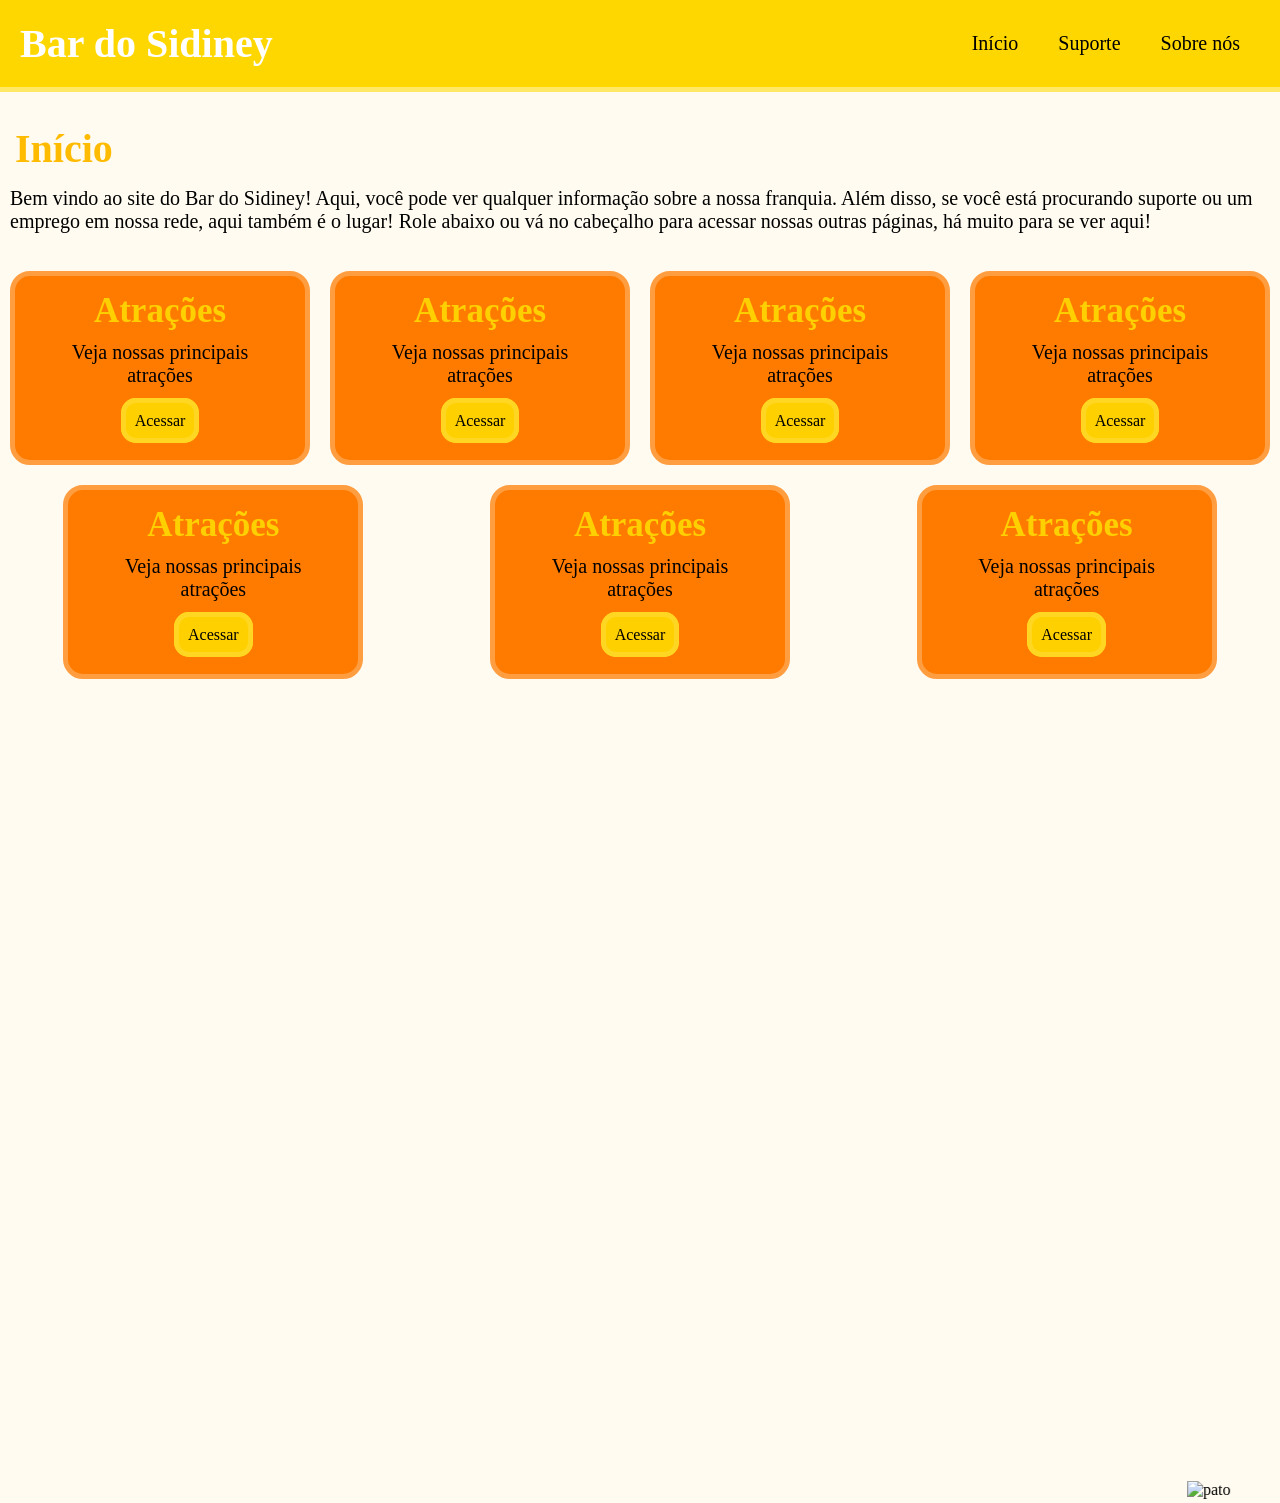
==== bar-do-sidiney/Inicio.html @ 0ec59ae5 "colocando abas" ====
<!DOCTYPE html>
<html lang="pt">
<head>
    <meta charset="UTF-8">
    <meta name="viewport" content="width=device-width, initial-scale=1.0">
    <title>Bar do Sidiney - Inicio</title>

    <link rel="stylesheet" href="./css/fonte.css">
     <link rel="icon" type="image" href="https://encrypted-tbn0.gstatic.com/images?q=tbn:ANd9GcRnkXn_z4kFiTwv2OBM0XS_bFvnZE_AmcX0mQ&s">
    
</head>

<body>
    <!-- cabeçalho -->
    <main class="principal">
        <header>
            <section class="secao">
                <h1>Bar do Sidiney</h1>

                <nav>
                    <ul>
                        <li><a href="Inicio.html">Início</a></li>
                        <li><a href="#">Suporte</a></li>
                        <li><a href="sobre-nos.html">Sobre nós</a></li>
                    </ul>
                </nav>
            </section>
        </header>
    </main>

    <br>

    <h2>Início</h2>
    <p>
        Bem vindo ao site do Bar do Sidiney! Aqui, você pode ver qualquer informação sobre a nossa franquia.
        Além disso, se você está procurando suporte ou um emprego em nossa rede, aqui também é o lugar! 
        Role abaixo ou vá no cabeçalho para acessar nossas outras páginas, há muito para se ver aqui!
    </p>
    <br>

    <section class="abas">
        <div class="aba1">
            <h3>Atrações</h3>
            <p>Veja nossas principais atrações</p>
            <a href="atracoes.html">Acessar</a>
        </div>

        <div class="aba1">
            <h3>Atrações</h3>
            <p>Veja nossas principais atrações</p>
            <a href="atracoes.html">Acessar</a>
        </div>

        <div class="aba1">
            <h3>Atrações</h3>
            <p>Veja nossas principais atrações</p>
            <a href="atracoes.html">Acessar</a>
        </div>

        <div class="aba1">
            <h3>Atrações</h3>
            <p>Veja nossas principais atrações</p>
            <a href="atracoes.html">Acessar</a>
        </div>

        <div class="aba1">
            <h3>Atrações</h3>
            <p>Veja nossas principais atrações</p>
            <a href="atracoes.html">Acessar</a>
        </div>

        <div class="aba1">
            <h3>Atrações</h3>
            <p>Veja nossas principais atrações</p>
            <a href="atracoes.html">Acessar</a>
        </div>

        <div class="aba1">
            <h3>Atrações</h3>
            <p>Veja nossas principais atrações</p>
            <a href="atracoes.html">Acessar</a>
        </div>
    
    </section>


    <br><br><br><br><br><br><br><br><br><br><br><br><br><br><br><br><br><br><br><br><br><br><br><br><br><br><br>
    <br><br><br><br><br><br><br><br><br><br><br><br><br><br><br><br><br>
    <marquee><img src="https://i.redd.it/vso0uqvrw8j51.gif" alt="pato"></marquee>
       
</body>
</html>
---- bar-do-sidiney/css/fonte.css ----
p {
    font-size: 20px;
    margin: 10px;
}

h2 {
    font-size: 40px;
    color: #ffbb00;
    margin: 15px;
}



header {
    background: #FFD700;
    color: white;
    border-bottom: #ffe866 solid 5px;
}

body {
    background: #fffbf0;
}

* {
    margin: 0;
    padding: 0;
    list-style: none;
    font-family: 'comic sans ms' ;
}

header nav ul {
    display: flex;
    margin: 20px;
}

.secao {
    justify-content: space-between;
    display: flex;
    /*border: 2px red solid;*/
    max-width: 1300px;
    margin: 0 auto;
    align-items: center;
    flex-wrap: wrap;
    width: 100%;
}

header h1 {
    margin: 20px;
    font-size: 40px;
  /*  border: 2px solid red */
}

header nav ul a {
    margin: 20px;
    color: black;
    font-size: 20px;
    text-decoration: none;
}

header nav ul a:hover {
    color: #ff7b00;
}

/* Abas */

.abas {
    display: flex;
    justify-content: space-around;
    flex-wrap: wrap;
}

.aba1 {
    background: #ff7b00;
    padding: 15px;
    max-width: 260px;
    text-align: center;
    border-radius: 20px;
    padding-bottom: 30px;
    border: 5px solid #ff9d41;
    margin: 10px;
}

.aba1 a {
    text-decoration: none;
    background: #ffd000;
    border: 5px solid #ffd723;
    color: black;
    padding: 9px;
    border-radius: 15px;
}

.aba1 a:hover {
    background-color: #ffdf50;
    border: 5px solid #ffe573
}

.aba1 h3 {
    font-size: 35px;
    color: #ffd000;
}

.aba1 p {
    padding-bottom: 15px;
}
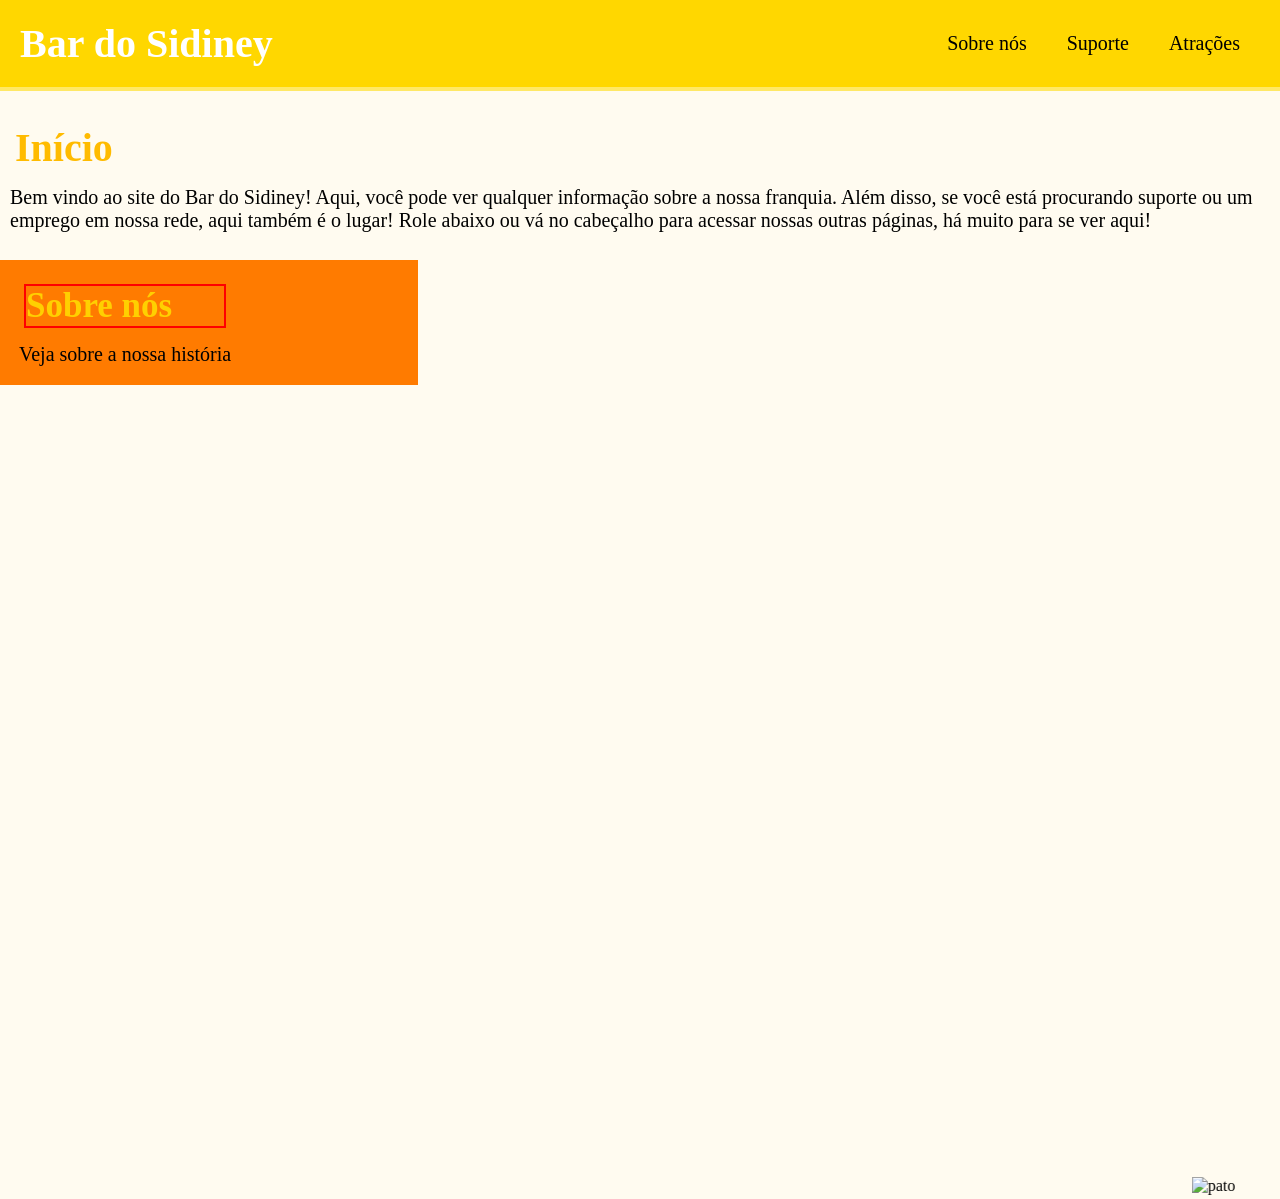
==== commit 2ddaf3ac: "atualização" ====
--- a/bar-do-sidiney/Inicio.html
+++ b/bar-do-sidiney/Inicio.html
@@ -6,7 +6,6 @@
     <title>Bar do Sidiney - Inicio</title>
 
     <link rel="stylesheet" href="./css/fonte.css">
-     <link rel="icon" type="image" href="https://encrypted-tbn0.gstatic.com/images?q=tbn:ANd9GcRnkXn_z4kFiTwv2OBM0XS_bFvnZE_AmcX0mQ&s">
     
 </head>
 
@@ -19,9 +18,9 @@
 
                 <nav>
                     <ul>
-                        <li><a href="Inicio.html">Início</a></li>
+                        <li><a href="sobre-nos.html">Sobre nós</a></li>
                         <li><a href="#">Suporte</a></li>
-                        <li><a href="sobre-nos.html">Sobre nós</a></li>
+                        <li><a href="#">Atrações</a></li>
                     </ul>
                 </nav>
             </section>
@@ -39,48 +38,10 @@
     <br>
 
     <section class="abas">
-        <div class="aba1">
-            <h3>Atrações</h3>
-            <p>Veja nossas principais atrações</p>
-            <a href="atracoes.html">Acessar</a>
+        <div class="aba">
+            <h3>Sobre nós</h3>
+            <p>Veja sobre a nossa história</p>
         </div>
-
-        <div class="aba1">
-            <h3>Atrações</h3>
-            <p>Veja nossas principais atrações</p>
-            <a href="atracoes.html">Acessar</a>
-        </div>
-
-        <div class="aba1">
-            <h3>Atrações</h3>
-            <p>Veja nossas principais atrações</p>
-            <a href="atracoes.html">Acessar</a>
-        </div>
-
-        <div class="aba1">
-            <h3>Atrações</h3>
-            <p>Veja nossas principais atrações</p>
-            <a href="atracoes.html">Acessar</a>
-        </div>
-
-        <div class="aba1">
-            <h3>Atrações</h3>
-            <p>Veja nossas principais atrações</p>
-            <a href="atracoes.html">Acessar</a>
-        </div>
-
-        <div class="aba1">
-            <h3>Atrações</h3>
-            <p>Veja nossas principais atrações</p>
-            <a href="atracoes.html">Acessar</a>
-        </div>
-
-        <div class="aba1">
-            <h3>Atrações</h3>
-            <p>Veja nossas principais atrações</p>
-            <a href="atracoes.html">Acessar</a>
-        </div>
-    
     </section>
 
 
--- a/bar-do-sidiney/css/fonte.css
+++ b/bar-do-sidiney/css/fonte.css
@@ -9,12 +9,16 @@
     margin: 15px;
 }
 
-
+h3 {
+    font-size: 35px;
+    color: #ffd000;
+    margin: 15px;
+}
 
 header {
     background: #FFD700;
     color: white;
-    border-bottom: #ffe866 solid 5px;
+    border-bottom: #ffe866 solid 4px;
 }
 
 body {
@@ -25,7 +29,7 @@
     margin: 0;
     padding: 0;
     list-style: none;
-    font-family: 'comic sans ms' ;
+    font-family: Verdana;
 }
 
 header nav ul {
@@ -36,12 +40,7 @@
 .secao {
     justify-content: space-between;
     display: flex;
-    /*border: 2px red solid;*/
-    max-width: 1300px;
-    margin: 0 auto;
     align-items: center;
-    flex-wrap: wrap;
-    width: 100%;
 }
 
 header h1 {
@@ -61,45 +60,14 @@
     color: #ff7b00;
 }
 
-/* Abas */
-
 .abas {
+    background: #ff7b00;
+    padding: 9px;
     display: flex;
-    justify-content: space-around;
-    flex-wrap: wrap;
+    justify-content: space-between;
+    max-width: 400px;
 }
 
-.aba1 {
-    background: #ff7b00;
-    padding: 15px;
-    max-width: 260px;
-    text-align: center;
-    border-radius: 20px;
-    padding-bottom: 30px;
-    border: 5px solid #ff9d41;
-    margin: 10px;
-}
-
-.aba1 a {
-    text-decoration: none;
-    background: #ffd000;
-    border: 5px solid #ffd723;
-    color: black;
-    padding: 9px;
-    border-radius: 15px;
-}
-
-.aba1 a:hover {
-    background-color: #ffdf50;
-    border: 5px solid #ffe573
-}
-
-.aba1 h3 {
-    font-size: 35px;
-    color: #ffd000;
-}
-
-.aba1 p {
-    padding-bottom: 15px;
-}
-
+.aba h3 {
+    border: 2px solid red;
+}
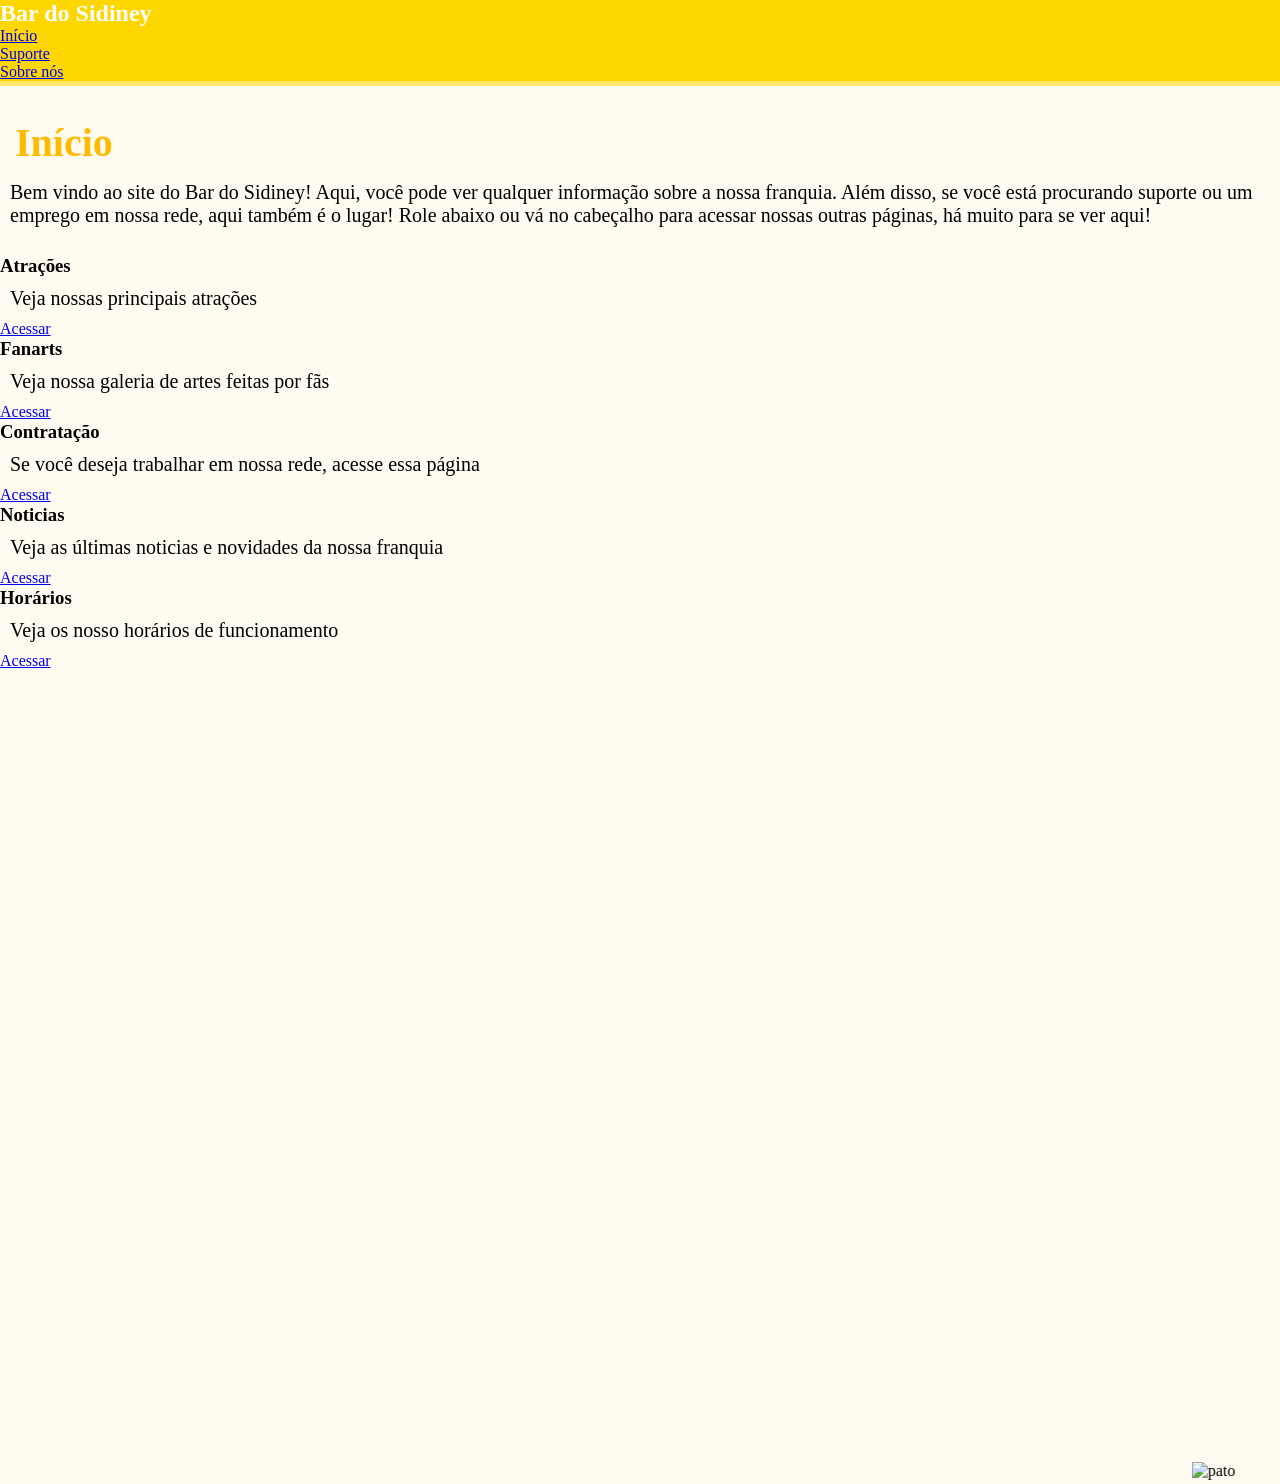
==== commit 4866a9f5: "atualização" ====
--- a/bar-do-sidiney/Inicio.html
+++ b/bar-do-sidiney/Inicio.html
@@ -6,6 +6,7 @@
     <title>Bar do Sidiney - Inicio</title>
 
     <link rel="stylesheet" href="./css/fonte.css">
+     <link rel="icon" type="image" href="https://encrypted-tbn0.gstatic.com/images?q=tbn:ANd9GcRnkXn_z4kFiTwv2OBM0XS_bFvnZE_AmcX0mQ&s">
     
 </head>
 
@@ -18,9 +19,9 @@
 
                 <nav>
                     <ul>
+                        <li><a href="Inicio.html">Início</a></li>
+                        <li><a href="#">Suporte</a></li>
                         <li><a href="sobre-nos.html">Sobre nós</a></li>
-                        <li><a href="#">Suporte</a></li>
-                        <li><a href="#">Atrações</a></li>
                     </ul>
                 </nav>
             </section>
@@ -38,10 +39,37 @@
     <br>
 
     <section class="abas">
-        <div class="aba">
-            <h3>Sobre nós</h3>
-            <p>Veja sobre a nossa história</p>
+        
+        <div class="aba1">
+            <h3>Atrações</h3>
+            <p>Veja nossas principais atrações</p>
+            <a href="atracoes.html">Acessar</a>
         </div>
+
+        <div class="aba2">
+            <h3>Fanarts</h3>
+            <p>Veja nossa galeria de artes feitas por fãs </p>
+            <a href="#">Acessar</a>
+        </div>
+
+        <div class="aba1">
+            <h3>Contratação</h3>
+            <p>Se você deseja trabalhar em nossa rede, acesse essa página</p>
+            <a href="#">Acessar</a>
+        </div>
+
+        <div class="aba2">
+            <h3>Noticias</h3>
+            <p>Veja as últimas noticias e novidades da nossa franquia</p>
+            <a href="#">Acessar</a>
+        </div>
+
+         <div class="aba1">
+            <h3>Horários</h3>
+            <p>Veja os nosso horários de funcionamento</p>
+            <a href="#">Acessar</a>
+        </div>
+    
     </section>
 
 
--- a/bar-do-sidiney/css/fonte.css
+++ b/bar-do-sidiney/css/fonte.css
@@ -9,16 +9,12 @@
     margin: 15px;
 }
 
-h3 {
-    font-size: 35px;
-    color: #ffd000;
-    margin: 15px;
-}
+
 
 header {
     background: #FFD700;
     color: white;
-    border-bottom: #ffe866 solid 4px;
+    border-bottom: #ffe866 solid 5px;
 }
 
 body {
@@ -29,8 +25,7 @@
     margin: 0;
     padding: 0;
     list-style: none;
-    font-family: Verdana;
-}
+    font-family: 'Bahnschrift10 2 10 2}
 
 header nav ul {
     display: flex;
@@ -40,7 +35,12 @@
 .secao {
     justify-content: space-between;
     display: flex;
+    /*border: 2px red solid;*/
+    max-width: 1300px;
+    margin: 0 auto;
     align-items: center;
+    flex-wrap: wrap;
+    width: 100%;
 }
 
 header h1 {
@@ -60,14 +60,86 @@
     color: #ff7b00;
 }
 
-.abas {
-    background: #ff7b00;
-    padding: 9px;
-    display: flex;
-    justify-content: space-between;
-    max-width: 400px;
-}
+
 
 .aba h3 {
     border: 2px solid red;
+}
+/* Abas */
+
+.abas {
+    display: flex;
+    justify-content: space-evenly;
+    flex-wrap: wrap;
+}
+
+/* Aba 1 */
+
+.aba1 {
+    background: #ff7b00;
+    padding: 15px;
+    max-width: 260px;
+    text-align: center;
+    border-radius: 20px;
+    padding-bottom: 30px;
+    border: 5px solid #ff9d41;
+    margin: 10px;
+}
+
+.aba1 a {
+    text-decoration: none;
+    background: #ffd000;
+    border: 5px solid #ffd723;
+    color: black;
+    padding: 9px;
+    border-radius: 15px;
+}
+
+.aba1 a:hover {
+    background-color: #ffe46a;
+    border: 5px solid #ffeb8f
+}
+
+.aba1 h3 {
+    font-size: 35px;
+    color: #ffd000;
+}
+
+.aba1 p {
+    padding-bottom: 15px;
+}
+/* Aba 2 */
+
+.aba2 {
+    background: #ffd000;
+    padding: 15px;
+    max-width: 260px;
+    text-align: center;
+    border-radius: 20px;
+    padding-bottom: 30px;
+    border: 5px solid #ffe573;
+    margin: 10px;
+}
+
+.aba2 a {
+    text-decoration: none;
+    background: #ff7b00;
+    border: 5px solid #ff9d41;
+    color: black;
+    padding: 9px;
+    border-radius: 15px;
+}
+
+.aba2 a:hover {
+    background-color: #ff9d41;
+    border: 5px solid #ffb56f;
+}
+
+.aba2 h3 {
+    font-size: 35px;
+    color: #ff7b00;
+}
+
+.aba2 p {
+    padding-bottom: 15px;
 }
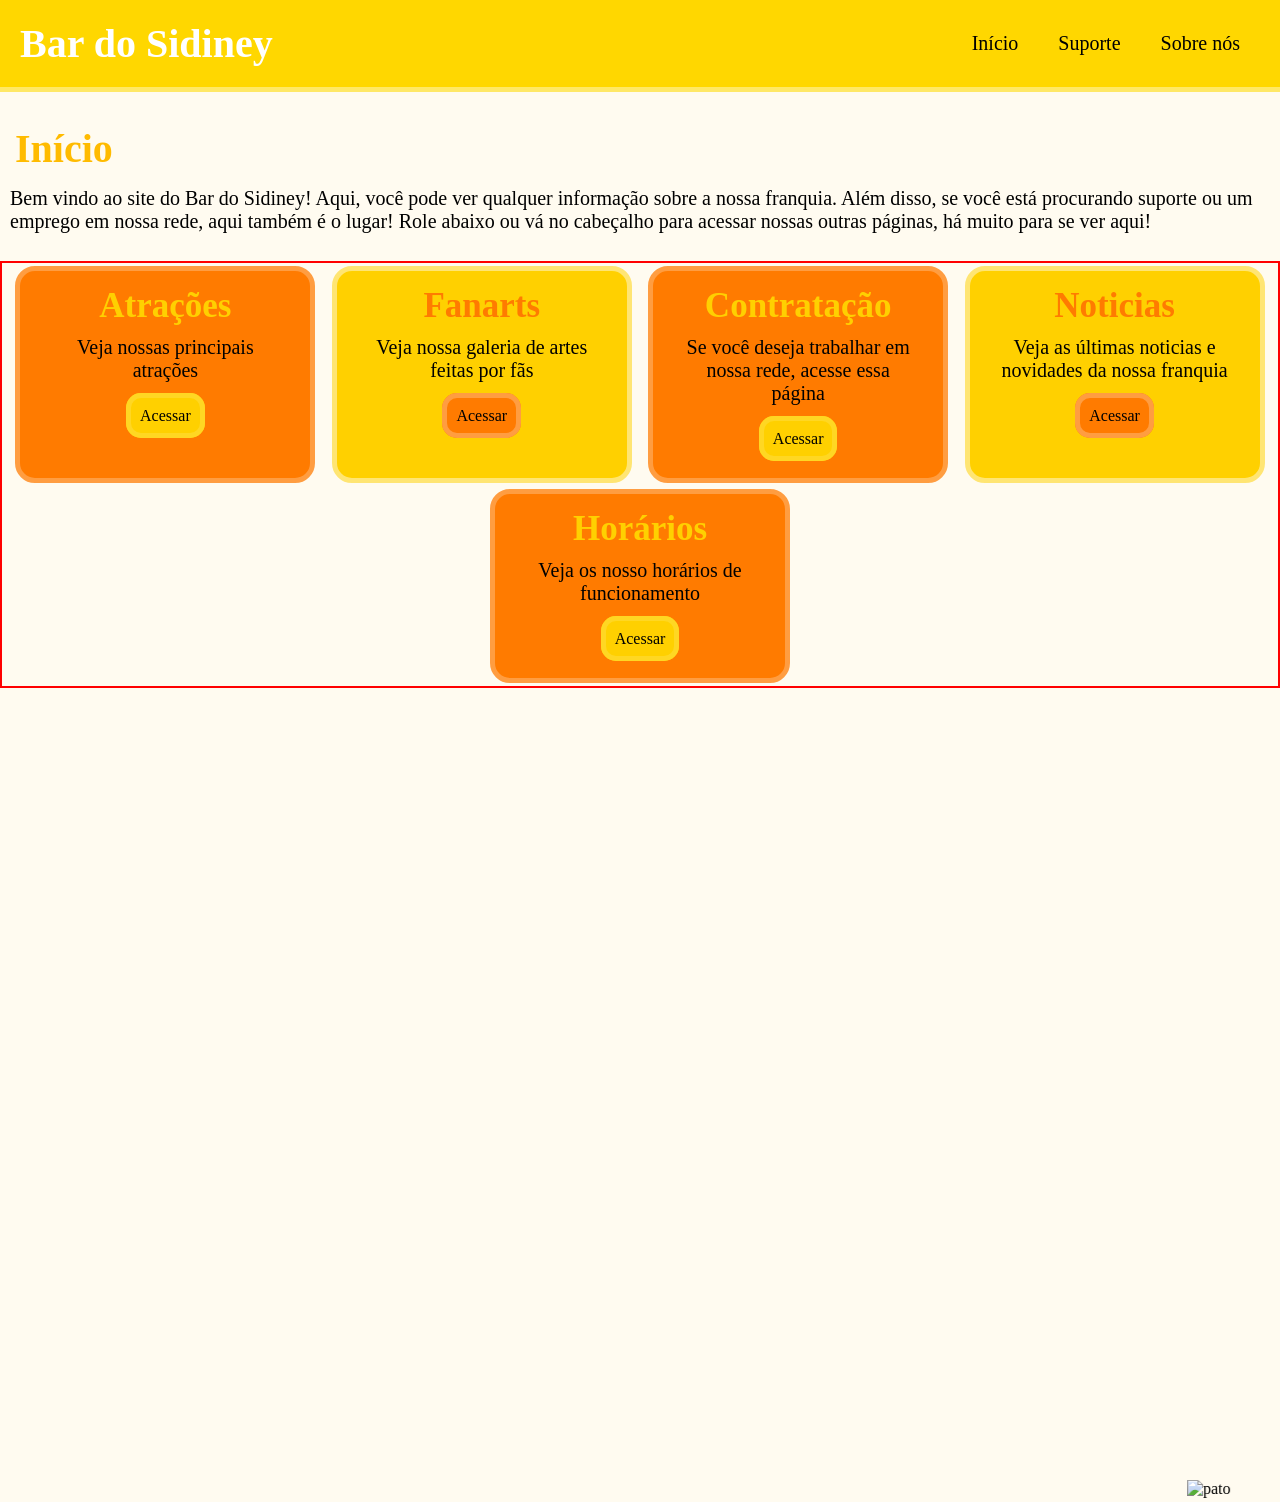
==== commit 997cc95c: "corrigindo bug" ====
--- a/bar-do-sidiney/Inicio.html
+++ b/bar-do-sidiney/Inicio.html
@@ -46,7 +46,7 @@
             <a href="atracoes.html">Acessar</a>
         </div>
 
-        <div class="aba2">
+        <div class="aba1 aba2">
             <h3>Fanarts</h3>
             <p>Veja nossa galeria de artes feitas por fãs </p>
             <a href="#">Acessar</a>
@@ -58,7 +58,7 @@
             <a href="#">Acessar</a>
         </div>
 
-        <div class="aba2">
+        <div class="aba1 aba2">
             <h3>Noticias</h3>
             <p>Veja as últimas noticias e novidades da nossa franquia</p>
             <a href="#">Acessar</a>
--- a/bar-do-sidiney/css/fonte.css
+++ b/bar-do-sidiney/css/fonte.css
@@ -25,7 +25,7 @@
     margin: 0;
     padding: 0;
     list-style: none;
-    font-family: 'Bahnschrift10 2 10 2}
+    font-family: 'Bahnschrift'}
 
 header nav ul {
     display: flex;
@@ -60,17 +60,13 @@
     color: #ff7b00;
 }
 
-
-
-.aba h3 {
-    border: 2px solid red;
-}
 /* Abas */
 
 .abas {
     display: flex;
     justify-content: space-evenly;
     flex-wrap: wrap;
+    border: 2px solid red;
 }
 
 /* Aba 1 */
@@ -83,7 +79,7 @@
     border-radius: 20px;
     padding-bottom: 30px;
     border: 5px solid #ff9d41;
-    margin: 10px;
+    margin: 3px;
 }
 
 .aba1 a {
@@ -108,26 +104,18 @@
 .aba1 p {
     padding-bottom: 15px;
 }
+
 /* Aba 2 */
 
 .aba2 {
     background: #ffd000;
-    padding: 15px;
-    max-width: 260px;
-    text-align: center;
-    border-radius: 20px;
-    padding-bottom: 30px;
     border: 5px solid #ffe573;
-    margin: 10px;
 }
 
 .aba2 a {
-    text-decoration: none;
     background: #ff7b00;
     border: 5px solid #ff9d41;
-    color: black;
-    padding: 9px;
-    border-radius: 15px;
+   
 }
 
 .aba2 a:hover {
@@ -136,10 +124,5 @@
 }
 
 .aba2 h3 {
-    font-size: 35px;
     color: #ff7b00;
-}
-
-.aba2 p {
-    padding-bottom: 15px;
 }
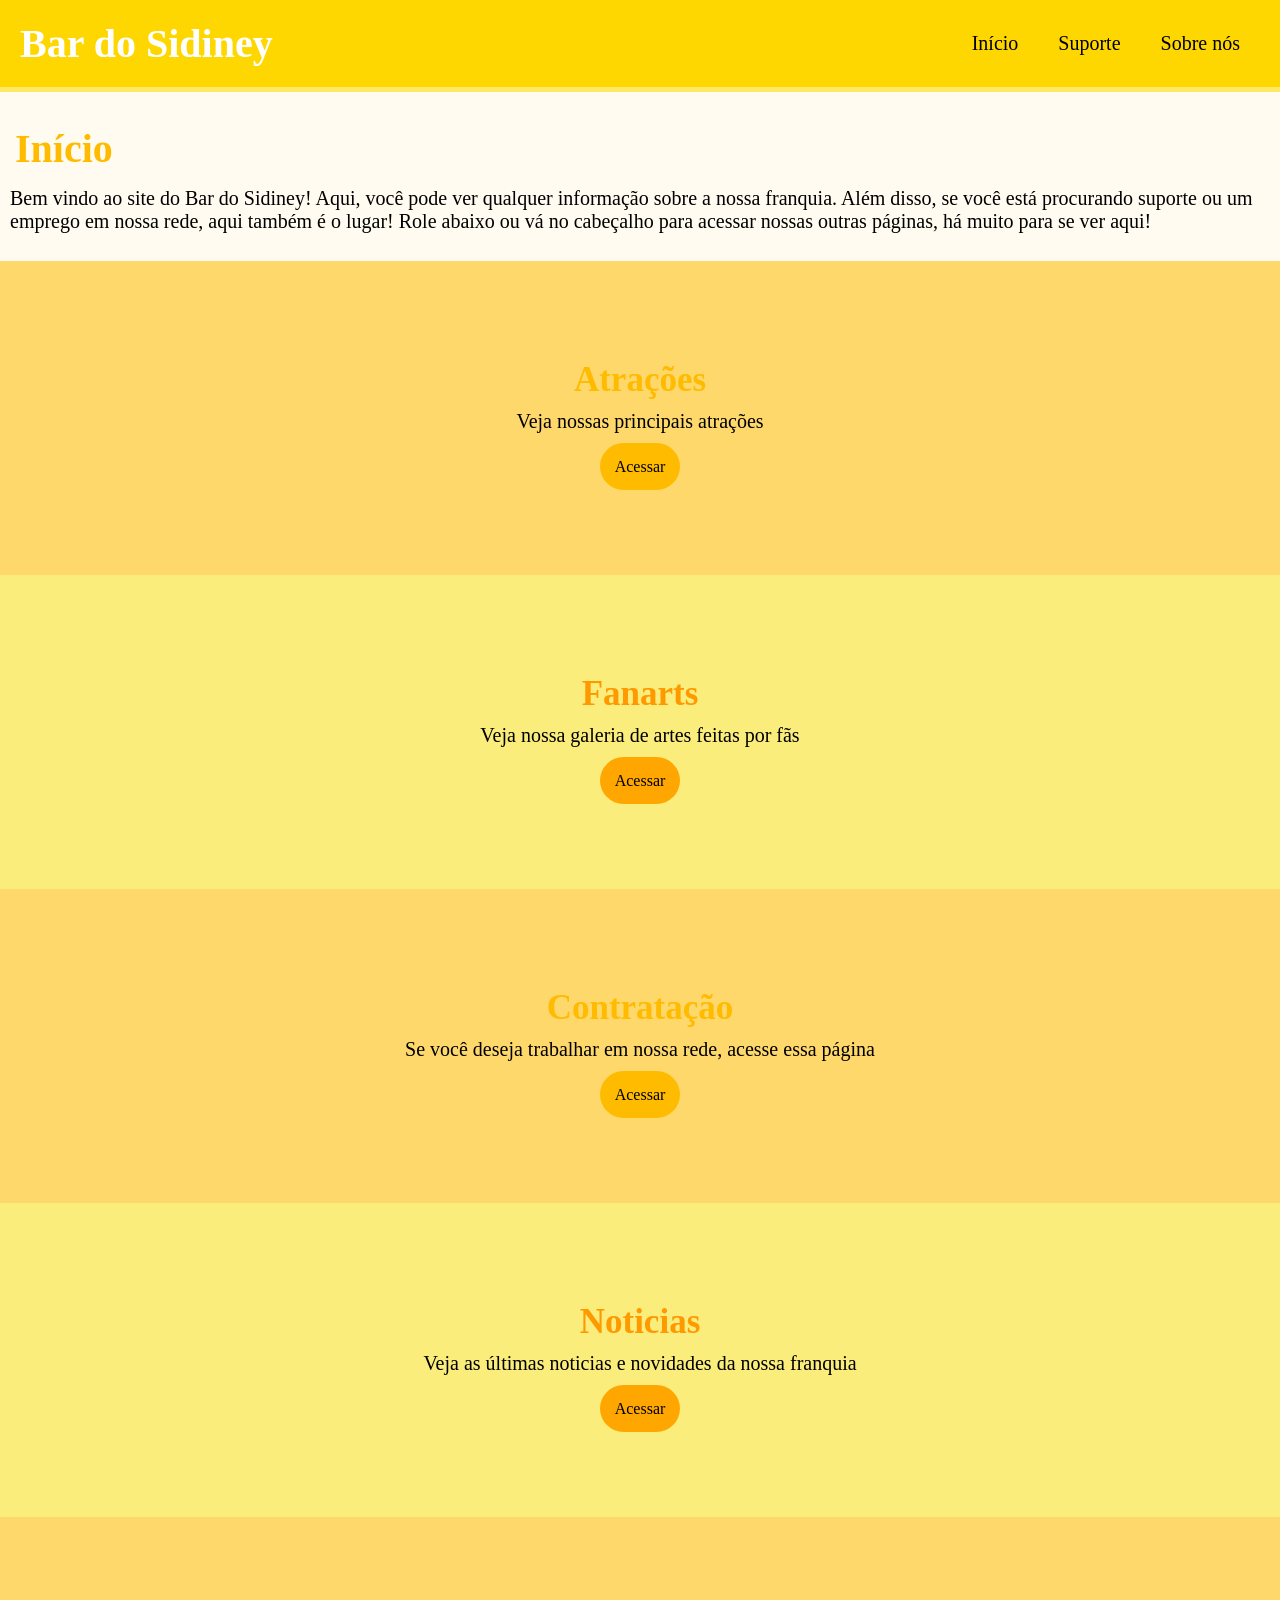
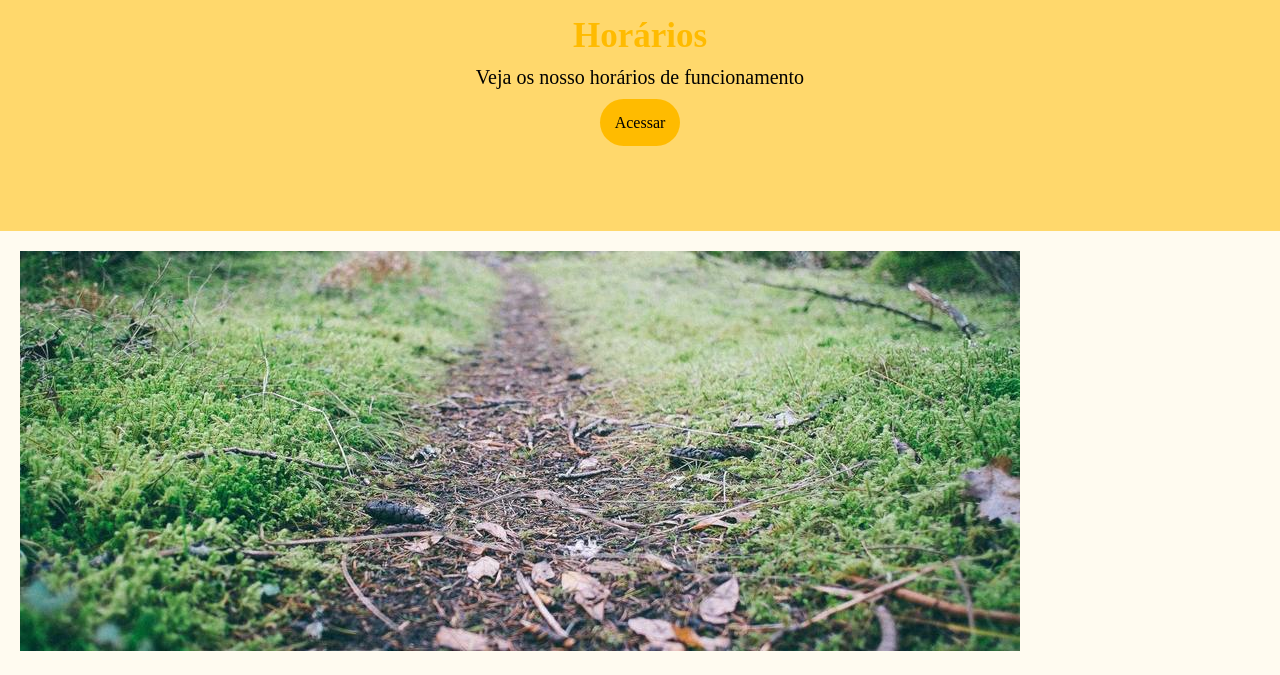
==== commit 17fe856b: "Refazendo estrutura do site" ====
--- a/bar-do-sidiney/Inicio.html
+++ b/bar-do-sidiney/Inicio.html
@@ -72,10 +72,14 @@
     
     </section>
 
+    <img style="margin: 20px;" src="./img/img2.jpg" alt="">
 
-    <br><br><br><br><br><br><br><br><br><br><br><br><br><br><br><br><br><br><br><br><br><br><br><br><br><br><br>
+    
+
+
+   <!-- <br><br><br><br><br><br><br><br><br><br><br><br><br><br><br><br><br><br><br><br><br><br><br><br><br><br><br>
     <br><br><br><br><br><br><br><br><br><br><br><br><br><br><br><br><br>
-    <marquee><img src="https://i.redd.it/vso0uqvrw8j51.gif" alt="pato"></marquee>
+    <marquee><img src="https://i.redd.it/vso0uqvrw8j51.gif" alt="pato"></marquee> -->
        
 </body>
 </html>
--- a/bar-do-sidiney/css/fonte.css
+++ b/bar-do-sidiney/css/fonte.css
@@ -63,42 +63,36 @@
 /* Abas */
 
 .abas {
-    display: flex;
     justify-content: space-evenly;
     flex-wrap: wrap;
-    border: 2px solid red;
+    /* border: 2px solid red; */
 }
 
 /* Aba 1 */
 
 .aba1 {
-    background: #ff7b00;
-    padding: 15px;
-    max-width: 260px;
+    background: #ffd86c;
+    padding: 99px;
     text-align: center;
-    border-radius: 20px;
-    padding-bottom: 30px;
-    border: 5px solid #ff9d41;
-    margin: 3px;
+   
 }
 
 .aba1 a {
     text-decoration: none;
-    background: #ffd000;
-    border: 5px solid #ffd723;
+    background: #ffbb00;
     color: black;
-    padding: 9px;
-    border-radius: 15px;
+    padding: 15px;
+    border-radius: 999px;
 }
 
 .aba1 a:hover {
-    background-color: #ffe46a;
-    border: 5px solid #ffeb8f
+    background-color: #ffd152;
+
 }
 
 .aba1 h3 {
     font-size: 35px;
-    color: #ffd000;
+    color: #ffbb00;
 }
 
 .aba1 p {
@@ -108,21 +102,21 @@
 /* Aba 2 */
 
 .aba2 {
-    background: #ffd000;
-    border: 5px solid #ffe573;
+    background: #faed7b;
+  
 }
 
 .aba2 a {
-    background: #ff7b00;
-    border: 5px solid #ff9d41;
+    background: #ffa600;
+
    
 }
 
 .aba2 a:hover {
-    background-color: #ff9d41;
-    border: 5px solid #ffb56f;
+    background-color: #ffb936;
+
 }
 
 .aba2 h3 {
-    color: #ff7b00;
+    color: #ff9900;
 }
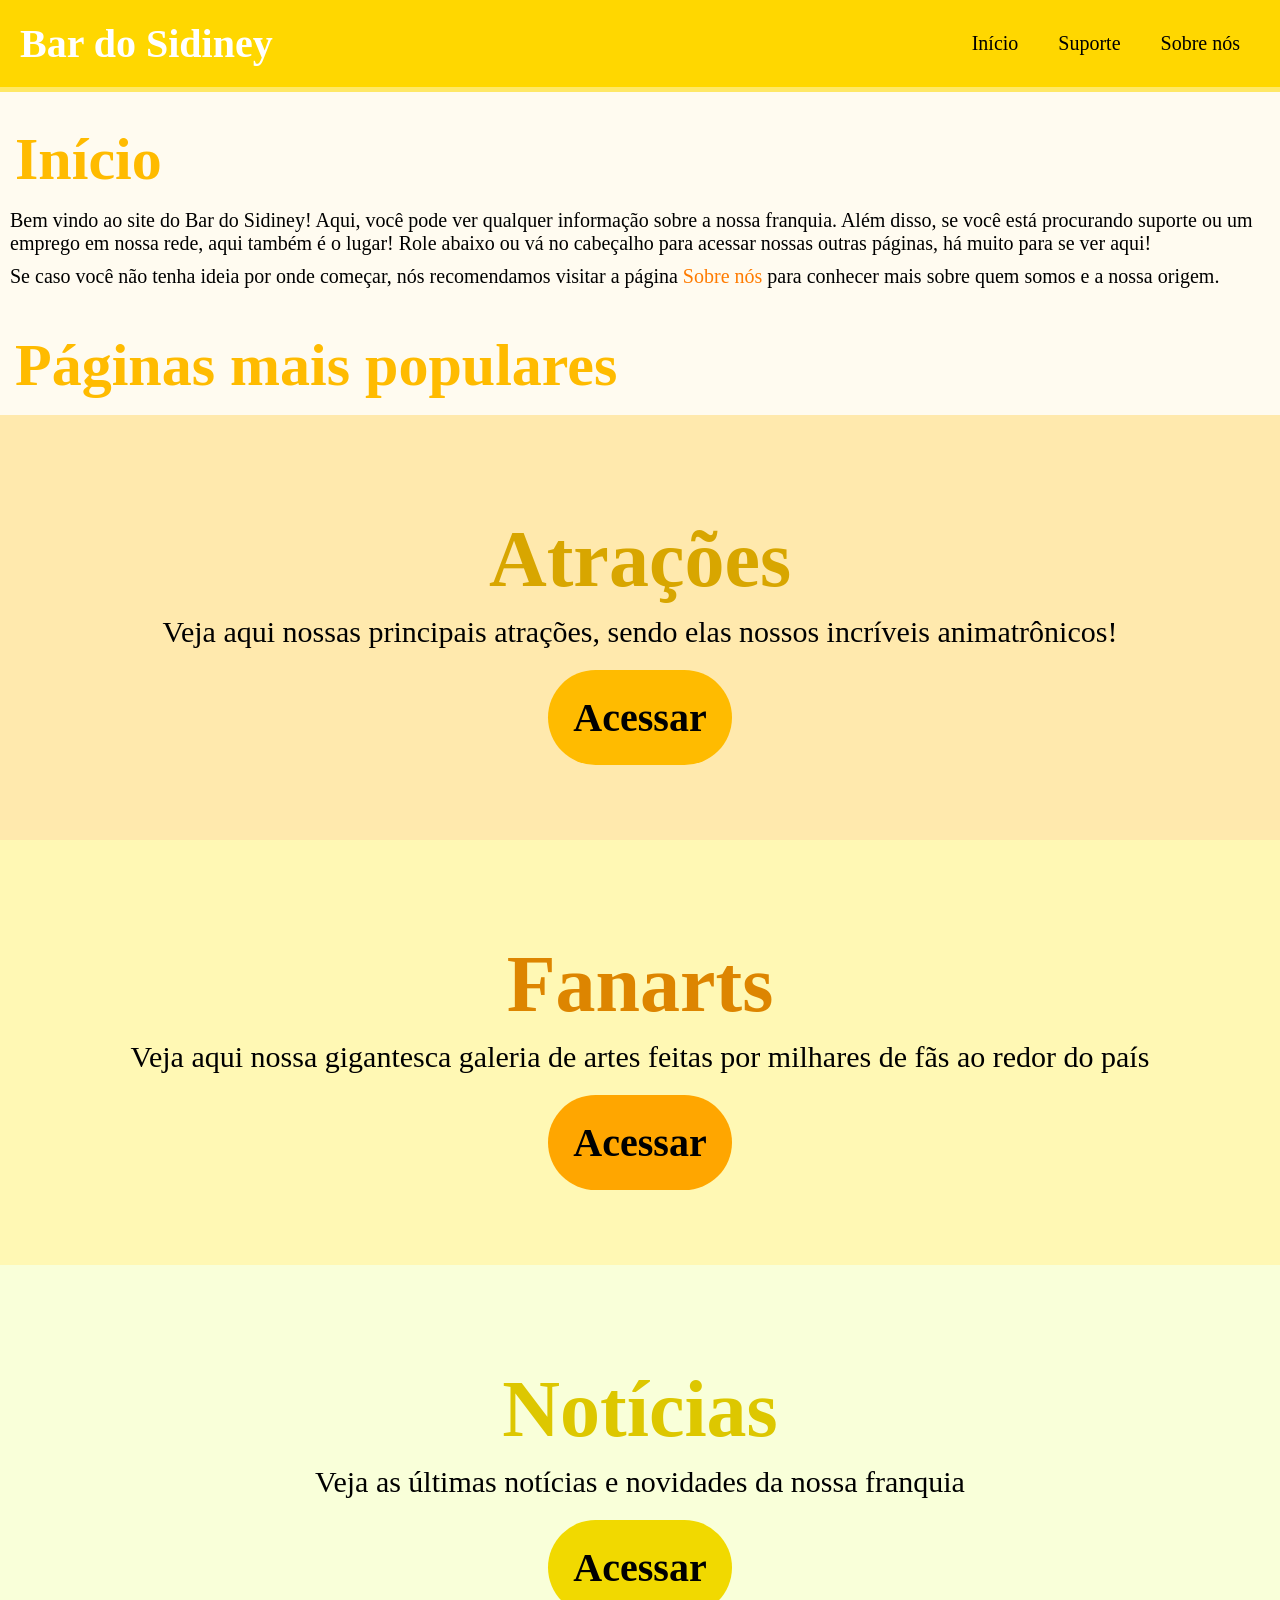
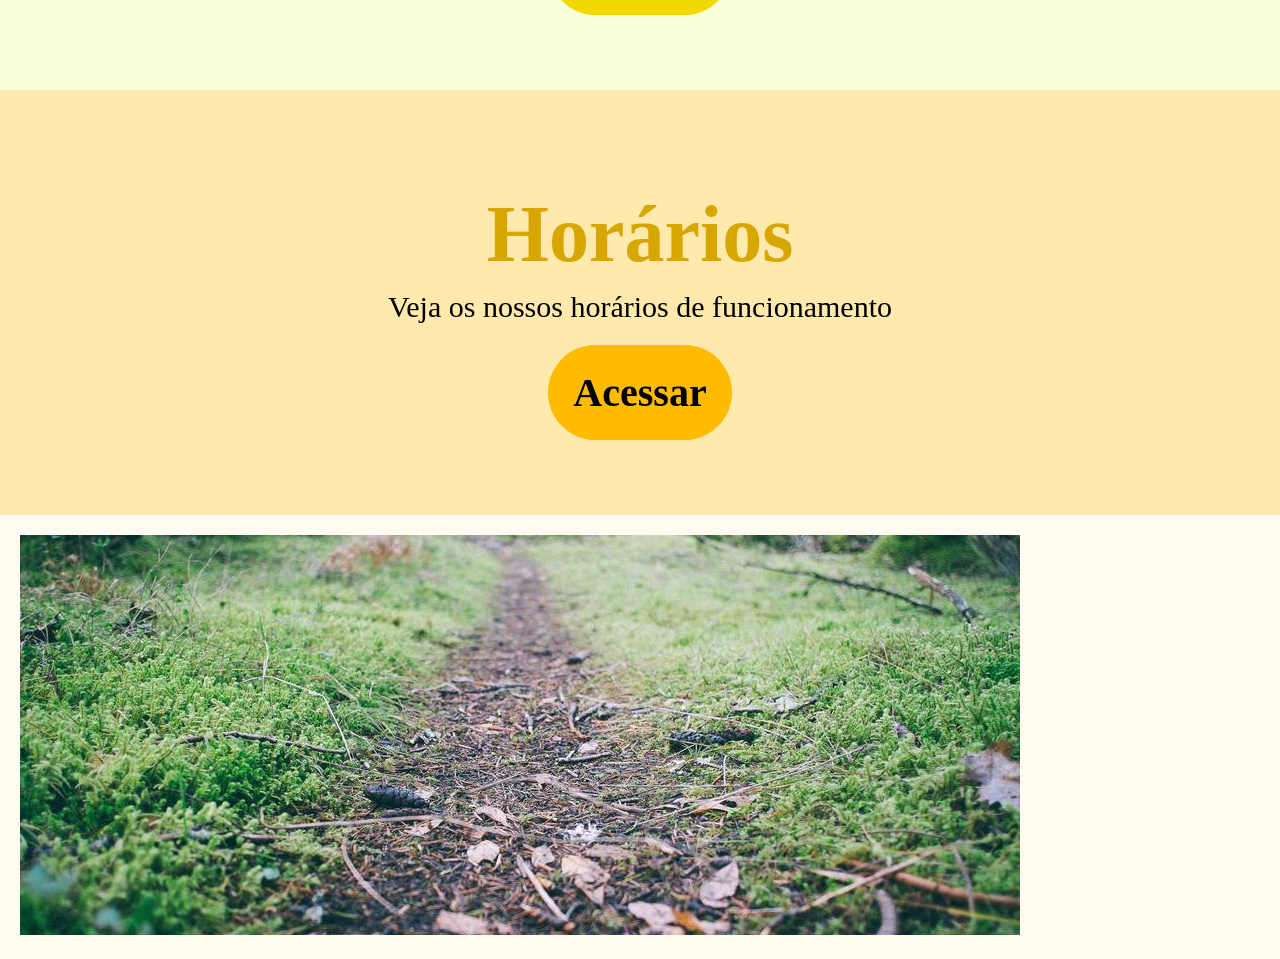
==== commit 734fe2f6: "Arrumando cores e espaçamento" ====
--- a/bar-do-sidiney/Inicio.html
+++ b/bar-do-sidiney/Inicio.html
@@ -30,51 +30,58 @@
 
     <br>
 
-    <h2>Início</h2>
-    <p>
-        Bem vindo ao site do Bar do Sidiney! Aqui, você pode ver qualquer informação sobre a nossa franquia.
-        Além disso, se você está procurando suporte ou um emprego em nossa rede, aqui também é o lugar! 
-        Role abaixo ou vá no cabeçalho para acessar nossas outras páginas, há muito para se ver aqui!
-    </p>
-    <br>
+    <main class="container">
 
-    <section class="abas">
+        <h2>Início</h2>
+        <p>
+            Bem vindo ao site do Bar do Sidiney! Aqui, você pode ver qualquer informação sobre a nossa franquia.
+            Além disso, se você está procurando suporte ou um emprego em nossa rede, aqui também é o lugar! 
+            Role abaixo ou vá no cabeçalho para acessar nossas outras páginas, há muito para se ver aqui!
+        </p>
+        <p>
+            Se caso você não tenha ideia por onde começar, nós recomendamos visitar a página <a href="sobre-nos.html">Sobre nós</a> 
+            para conhecer mais sobre quem somos e a nossa origem.
+        </p>
+        <br>
+        <h2>Páginas mais populares</h2>
+
+        <section class="abas">
+            
+            <div class="aba1">
+                <h3>Atrações</h3>
+                <p>Veja aqui nossas principais atrações, sendo elas nossos incríveis animatrônicos!</p>
+                <a href="atracoes.html">Acessar</a>
+            </div>
+
+            <div class="aba1 aba2">
+                <h3>Fanarts</h3>
+                <p>Veja aqui nossa gigantesca galeria de artes feitas por milhares de fãs ao redor do país</p>
+                <a href="#">Acessar</a>
+            </div>
+
+            <!-- <div class="aba1">
+                <h3>Contratação</h3>
+                <p>Se você deseja trabalhar em nossa rede, dê uma olhada nessa página</p>
+                <a href="#">Acessar</a>
+            </div> -->
+
+            <div class="aba1 aba3">
+                <h3>Notícias</h3>
+                <p>Veja as últimas notícias e novidades da nossa franquia</p>
+                <a href="#">Acessar</a>
+            </div>
+
+            <div class="aba1">
+                <h3>Horários</h3>
+                <p>Veja os nossos horários de funcionamento</p>
+                <a href="#">Acessar</a>
+            </div>
         
-        <div class="aba1">
-            <h3>Atrações</h3>
-            <p>Veja nossas principais atrações</p>
-            <a href="atracoes.html">Acessar</a>
-        </div>
+        </section>
 
-        <div class="aba1 aba2">
-            <h3>Fanarts</h3>
-            <p>Veja nossa galeria de artes feitas por fãs </p>
-            <a href="#">Acessar</a>
-        </div>
+        <img style="margin: 20px;" src="./img/img2.jpg" alt="">
 
-        <div class="aba1">
-            <h3>Contratação</h3>
-            <p>Se você deseja trabalhar em nossa rede, acesse essa página</p>
-            <a href="#">Acessar</a>
-        </div>
-
-        <div class="aba1 aba2">
-            <h3>Noticias</h3>
-            <p>Veja as últimas noticias e novidades da nossa franquia</p>
-            <a href="#">Acessar</a>
-        </div>
-
-         <div class="aba1">
-            <h3>Horários</h3>
-            <p>Veja os nosso horários de funcionamento</p>
-            <a href="#">Acessar</a>
-        </div>
-    
-    </section>
-
-    <img style="margin: 20px;" src="./img/img2.jpg" alt="">
-
-    
+    </main>
 
 
    <!-- <br><br><br><br><br><br><br><br><br><br><br><br><br><br><br><br><br><br><br><br><br><br><br><br><br><br><br>
--- a/bar-do-sidiney/css/fonte.css
+++ b/bar-do-sidiney/css/fonte.css
@@ -1,15 +1,31 @@
+* {
+    margin: 0;
+    padding: 0;
+    list-style: none;
+    font-family: 'Bahnschrift'
+}
+
+.container {
+    max-width: 1300px;
+    width: 100%;
+    margin: 0 auto;
+}
+    
 p {
     font-size: 20px;
     margin: 10px;
 }
 
 h2 {
-    font-size: 40px;
+    font-size: 60px;
     color: #ffbb00;
     margin: 15px;
 }
 
-
+a {
+    text-decoration: none;
+    color: #ff7b00;
+}
 
 header {
     background: #FFD700;
@@ -20,12 +36,6 @@
 body {
     background: #fffbf0;
 }
-
-* {
-    margin: 0;
-    padding: 0;
-    list-style: none;
-    font-family: 'Bahnschrift'}
 
 header nav ul {
     display: flex;
@@ -60,6 +70,10 @@
     color: #ff7b00;
 }
 
+a:hover {
+    color: #ffd900;
+}
+
 /* Abas */
 
 .abas {
@@ -68,20 +82,27 @@
     /* border: 2px solid red; */
 }
 
+.abas p {
+    font-size: 30px;
+    margin-bottom: 30px;
+}
+
 /* Aba 1 */
 
 .aba1 {
-    background: #ffd86c;
+    background: #ffe9ad;
     padding: 99px;
     text-align: center;
    
 }
 
 .aba1 a {
+    font-size: 40px;
+    font-weight: bold;
     text-decoration: none;
     background: #ffbb00;
     color: black;
-    padding: 15px;
+    padding: 25px;
     border-radius: 999px;
 }
 
@@ -91,8 +112,8 @@
 }
 
 .aba1 h3 {
-    font-size: 35px;
-    color: #ffbb00;
+    font-size: 80px;
+    color: #d8a600;
 }
 
 .aba1 p {
@@ -102,14 +123,12 @@
 /* Aba 2 */
 
 .aba2 {
-    background: #faed7b;
+    background: #fff8b4;
   
 }
 
 .aba2 a {
     background: #ffa600;
-
-   
 }
 
 .aba2 a:hover {
@@ -118,5 +137,23 @@
 }
 
 .aba2 h3 {
-    color: #ff9900;
+    color: #dd8500;
+}
+
+/* Aba 3 */
+
+.aba3 {
+    background: #f9ffd9;
+}
+
+.aba3 h3 {
+    color: #ddc700;
+}
+
+.aba3 a {
+    background: #f1d900;
+}
+
+.aba3 a:hover {
+    background-color: #ffed4c;
 }
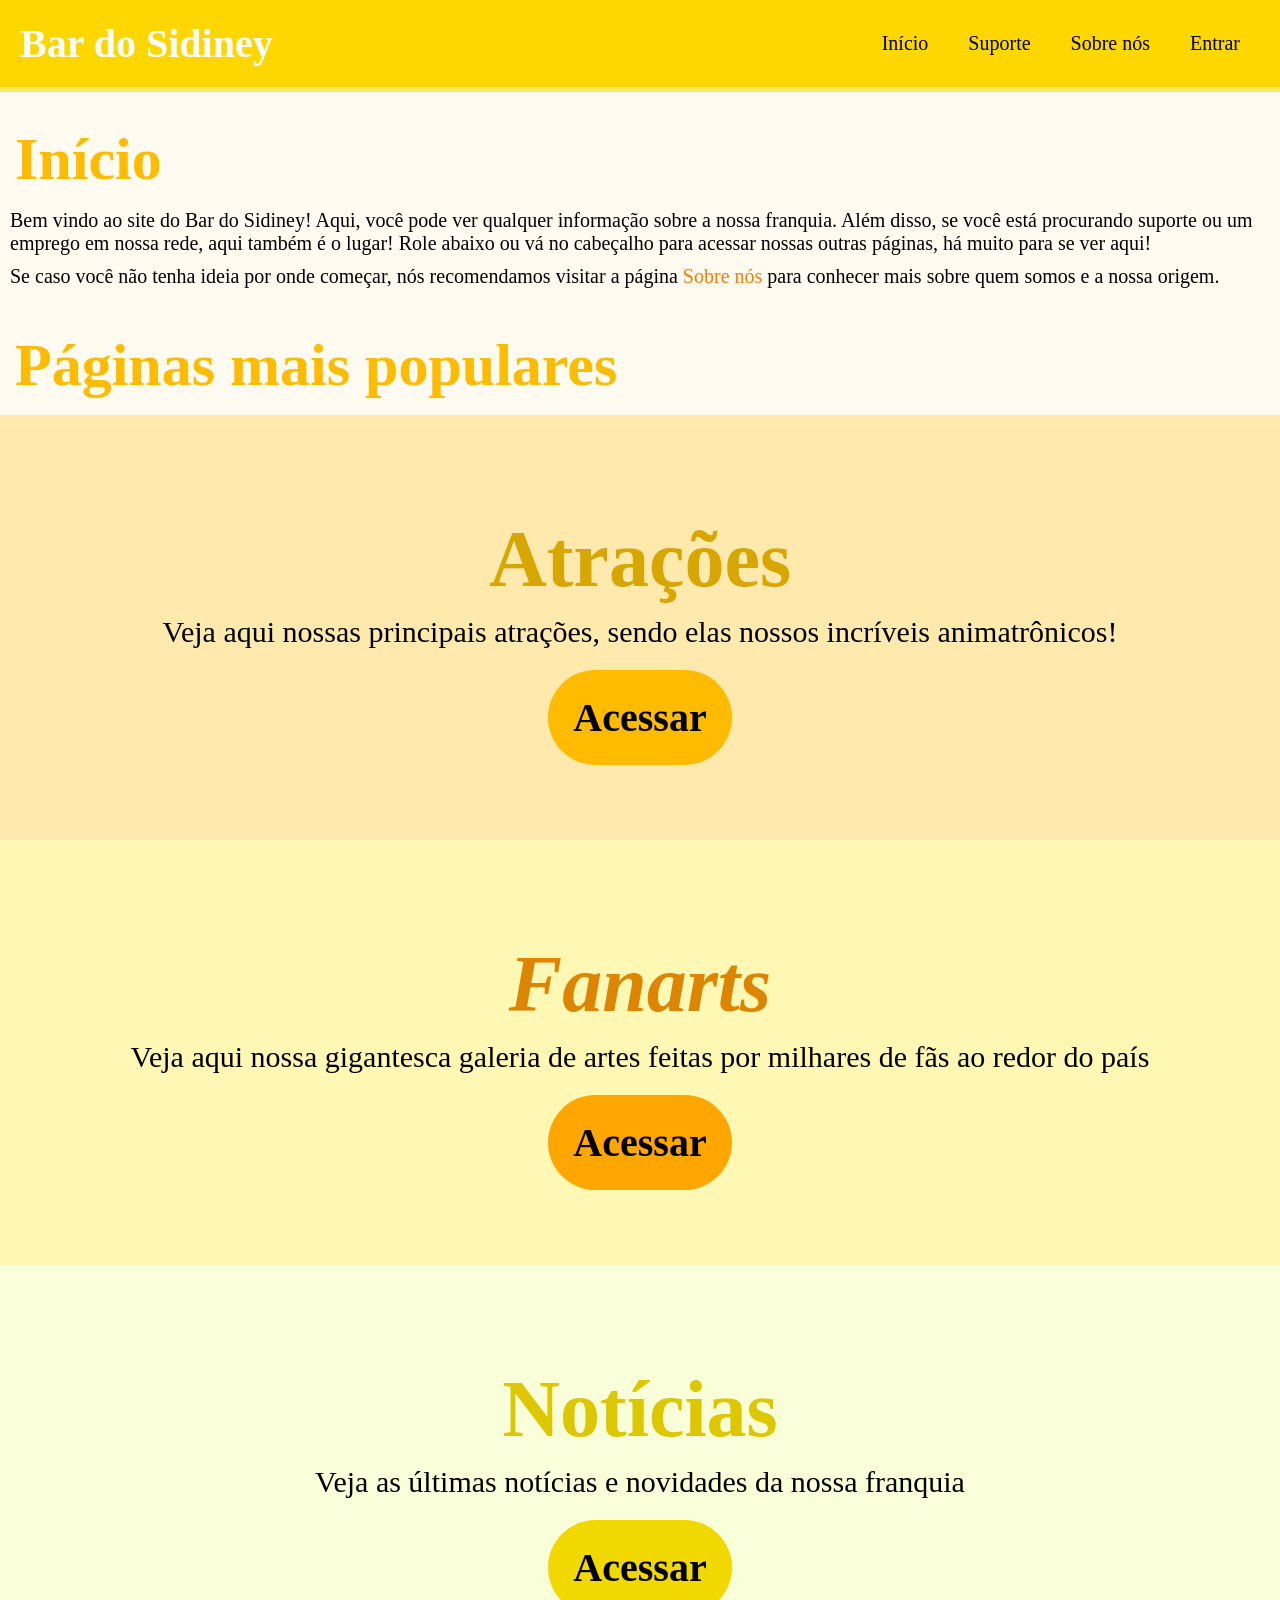
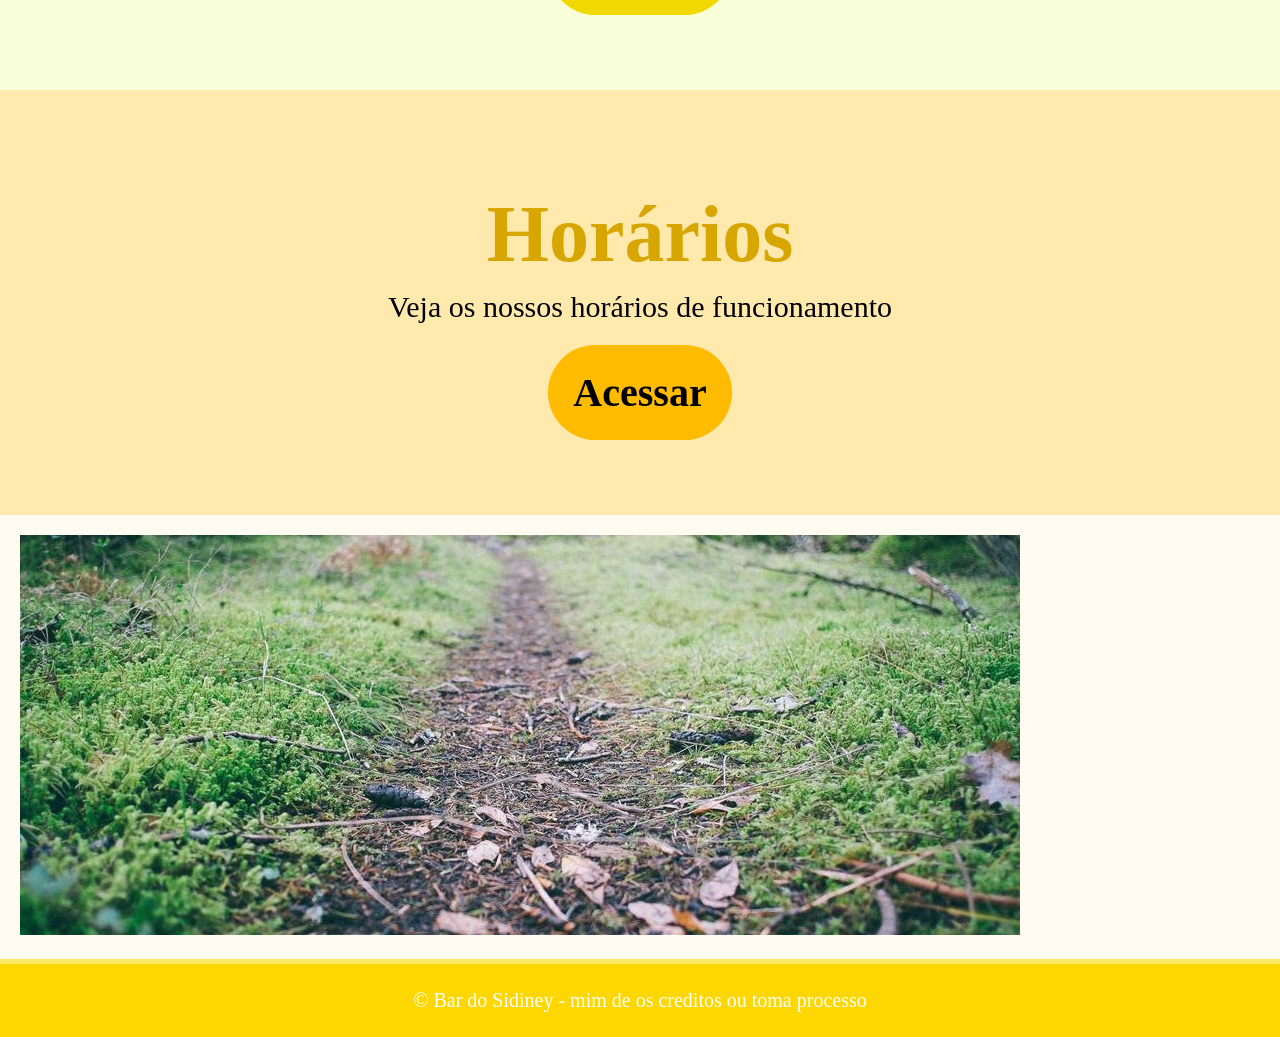
==== commit 8506971e: "Atualizando a página sobre nós" ====
--- a/bar-do-sidiney/Inicio.html
+++ b/bar-do-sidiney/Inicio.html
@@ -22,6 +22,7 @@
                         <li><a href="Inicio.html">Início</a></li>
                         <li><a href="#">Suporte</a></li>
                         <li><a href="sobre-nos.html">Sobre nós</a></li>
+                        <li><a href="#">Entrar</a></li>
                     </ul>
                 </nav>
             </section>
@@ -54,7 +55,7 @@
             </div>
 
             <div class="aba1 aba2">
-                <h3>Fanarts</h3>
+                <h3><i>Fanarts</i></h3>
                 <p>Veja aqui nossa gigantesca galeria de artes feitas por milhares de fãs ao redor do país</p>
                 <a href="#">Acessar</a>
             </div>
@@ -83,6 +84,10 @@
 
     </main>
 
+    <footer>
+        <p>&copy; Bar do Sidiney - mim de os creditos ou toma processo</p>
+    </footer>
+
 
    <!-- <br><br><br><br><br><br><br><br><br><br><br><br><br><br><br><br><br><br><br><br><br><br><br><br><br><br><br>
     <br><br><br><br><br><br><br><br><br><br><br><br><br><br><br><br><br>
--- a/bar-do-sidiney/css/fonte.css
+++ b/bar-do-sidiney/css/fonte.css
@@ -156,4 +156,14 @@
 
 .aba3 a:hover {
     background-color: #ffed4c;
+}
+
+/* rodape */
+
+footer {
+    background-color: #FFD700;
+    padding: 15px;
+    color: white;
+    text-align: center;
+    border-top: #ffe866 solid 5px;
 }
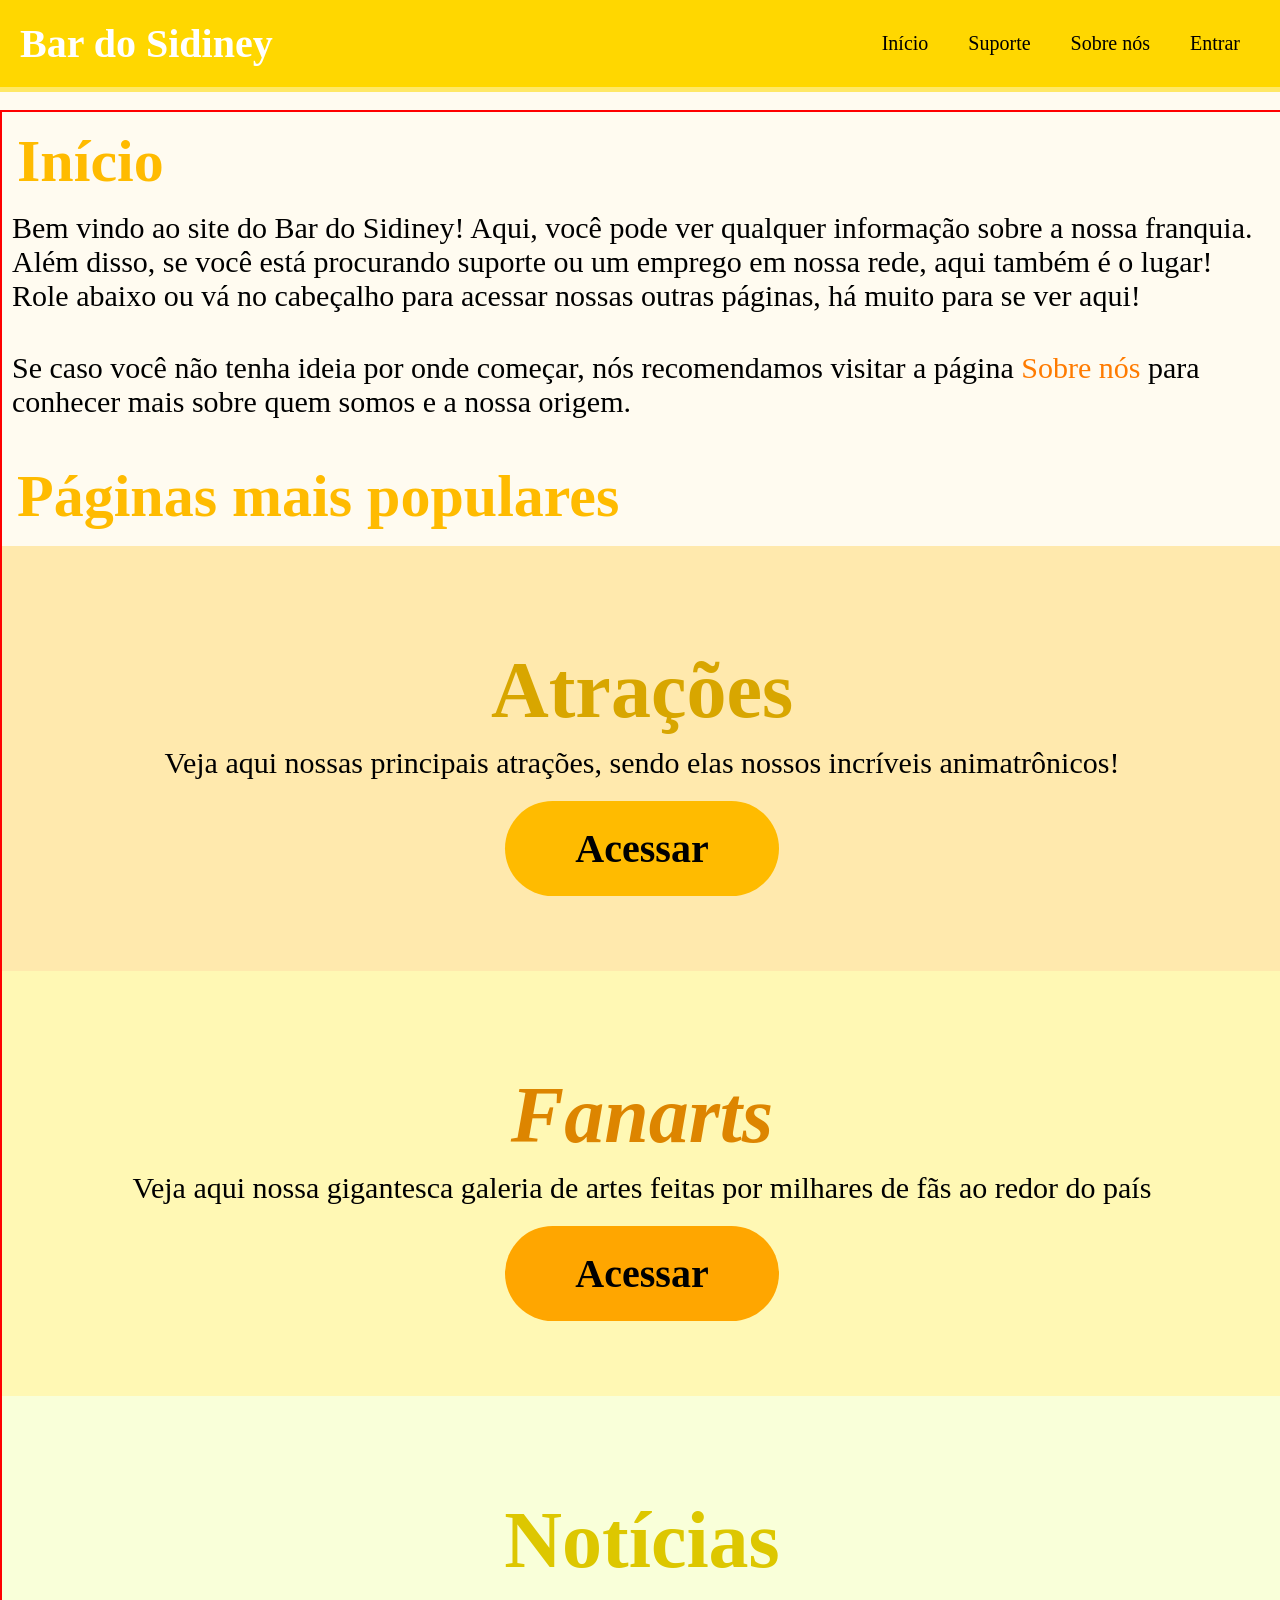
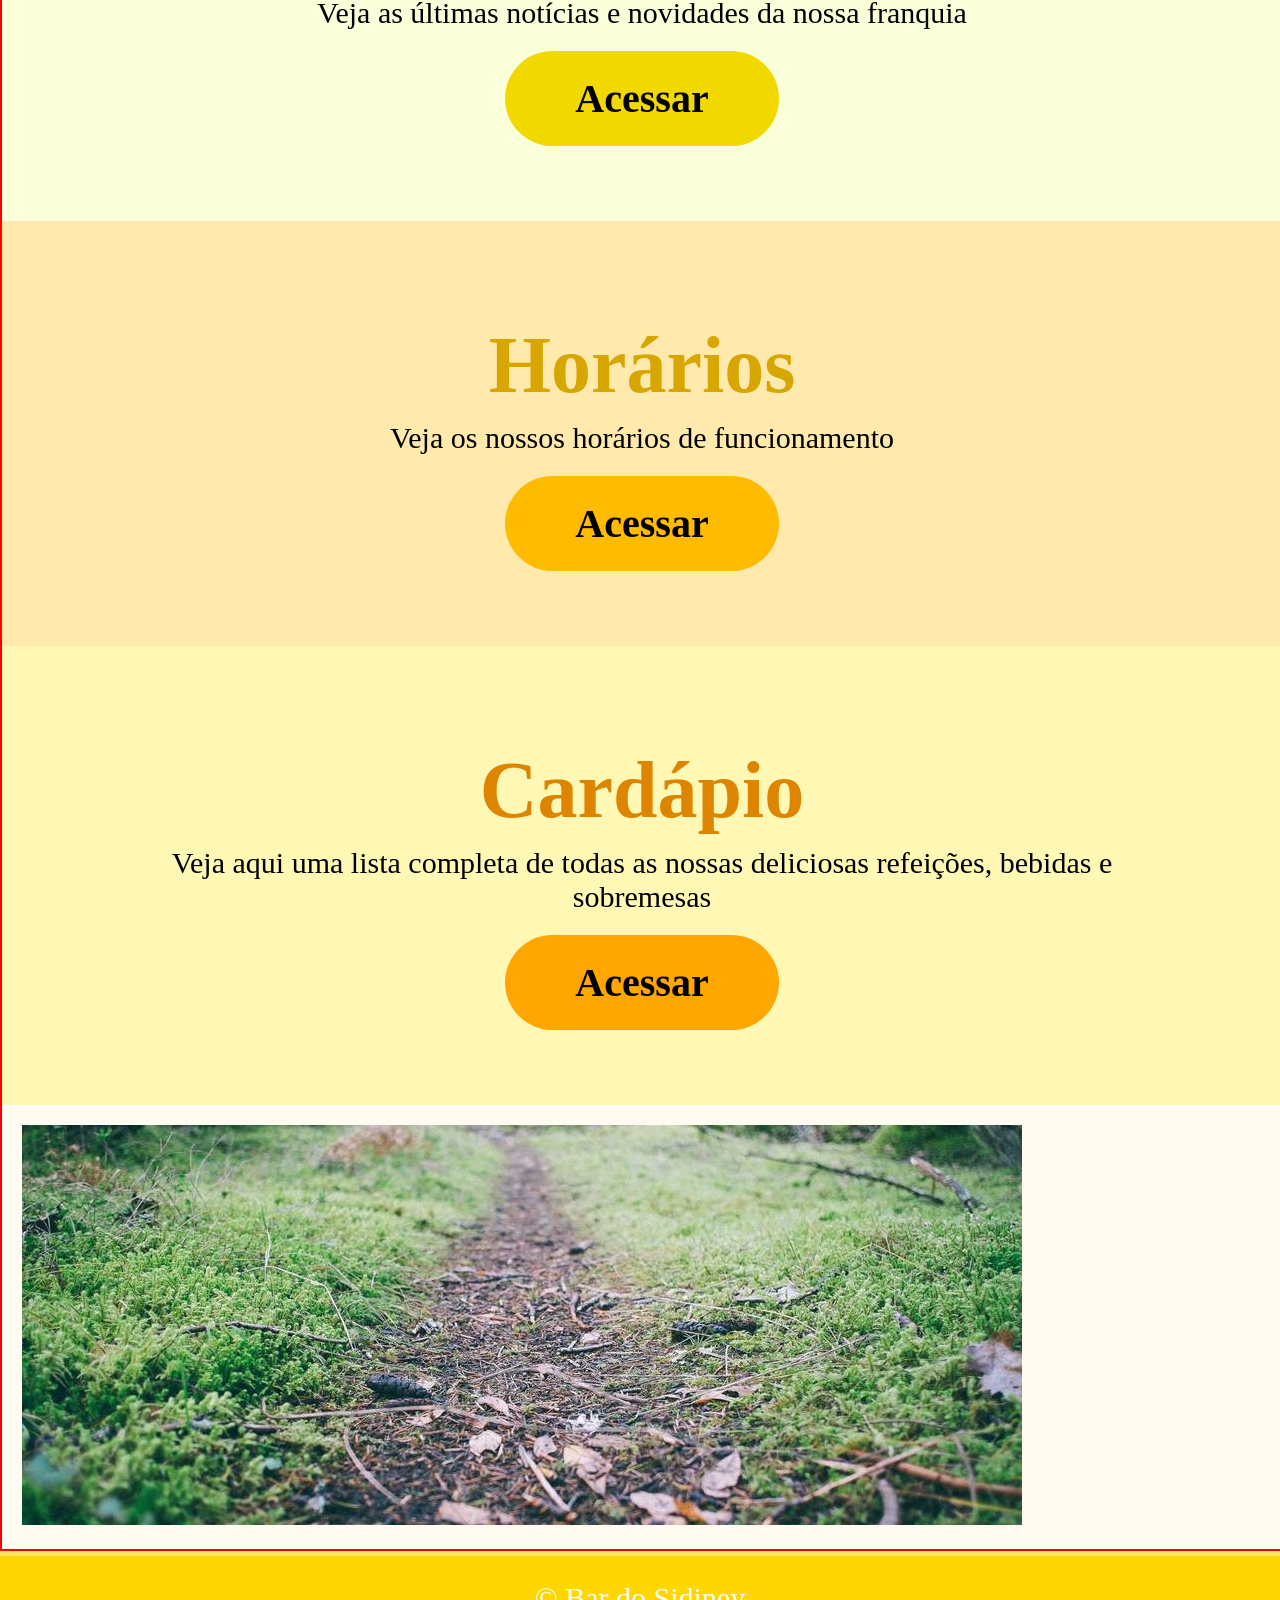
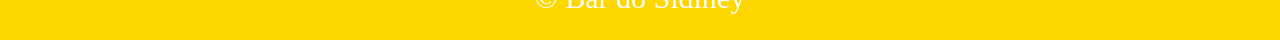
==== commit 12ab8fc7: "Adicionando coisas na pagina 'sobre nós'" ====
--- a/bar-do-sidiney/Inicio.html
+++ b/bar-do-sidiney/Inicio.html
@@ -39,6 +39,7 @@
             Além disso, se você está procurando suporte ou um emprego em nossa rede, aqui também é o lugar! 
             Role abaixo ou vá no cabeçalho para acessar nossas outras páginas, há muito para se ver aqui!
         </p>
+        <br>
         <p>
             Se caso você não tenha ideia por onde começar, nós recomendamos visitar a página <a href="sobre-nos.html">Sobre nós</a> 
             para conhecer mais sobre quem somos e a nossa origem.
@@ -77,6 +78,12 @@
                 <p>Veja os nossos horários de funcionamento</p>
                 <a href="#">Acessar</a>
             </div>
+
+            <div class="aba1 aba2">
+                <h3>Cardápio</h3>
+                <p>Veja aqui uma lista completa de todas as nossas deliciosas refeições, bebidas e sobremesas</p>
+                <a href="#">Acessar</a>
+            </div>
         
         </section>
 
@@ -85,7 +92,7 @@
     </main>
 
     <footer>
-        <p>&copy; Bar do Sidiney - mim de os creditos ou toma processo</p>
+        <p>&copy; Bar do Sidiney</p>
     </footer>
 
 
--- a/bar-do-sidiney/css/fonte.css
+++ b/bar-do-sidiney/css/fonte.css
@@ -9,10 +9,11 @@
     max-width: 1300px;
     width: 100%;
     margin: 0 auto;
+    border: red solid 2px;
 }
     
 p {
-    font-size: 20px;
+    font-size: 30px;
     margin: 10px;
 }
 
@@ -102,8 +103,9 @@
     text-decoration: none;
     background: #ffbb00;
     color: black;
-    padding: 25px;
+    padding: 25px 70px 25px 70px;
     border-radius: 999px;
+    transition: 0.15s;
 }
 
 .aba1 a:hover {
